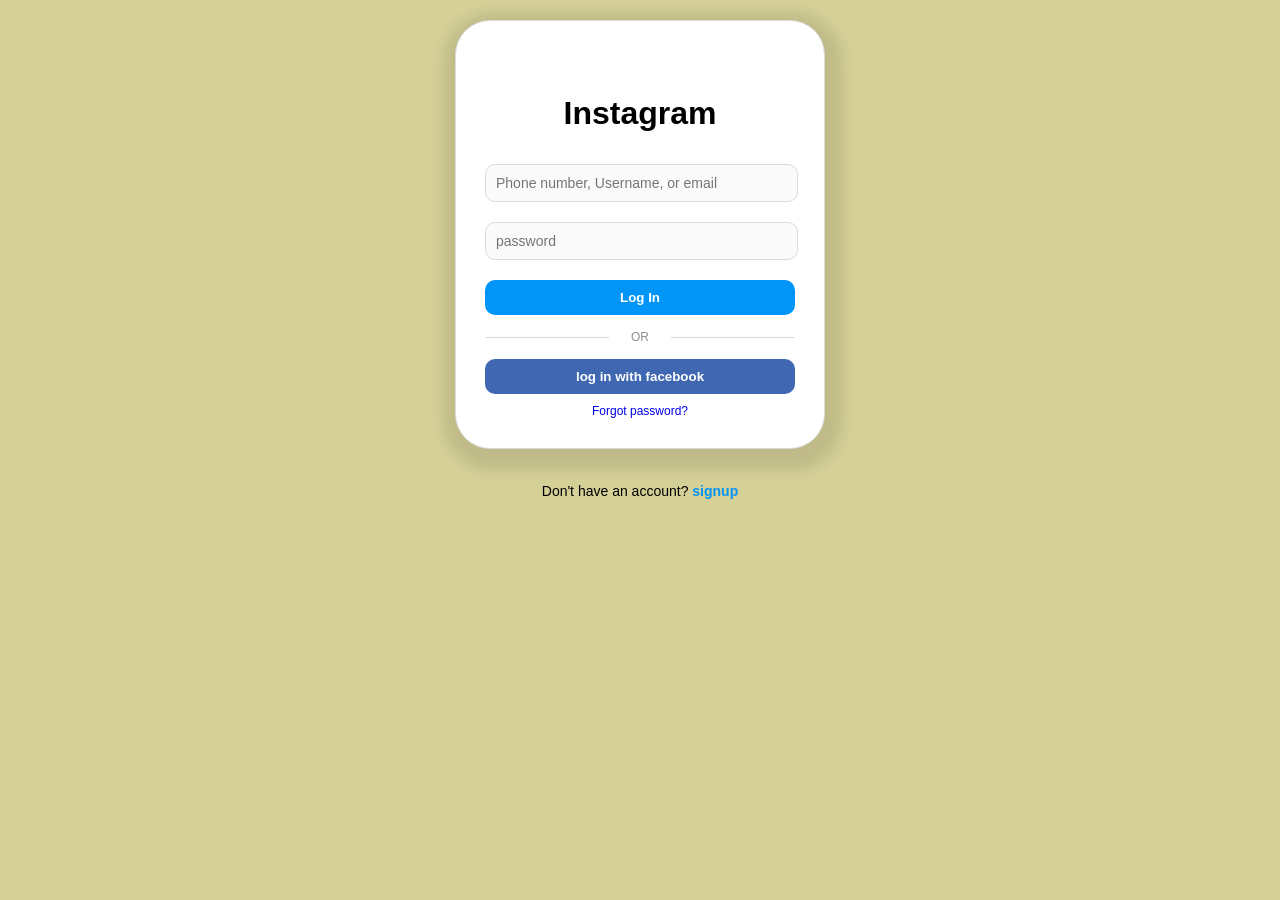
==== index.html @ c98c9a19 "Rename insta.html to index.html" ====
<!DOCTYPE html>
<html lang="en">
<head>
    <meta charset="UTF-8">
    <meta name="viewport" content="width=device-width, initial-scale=1.0">
    <title>Document</title>
    <link rel="stylesheet" href="insta.css">
</head>
<body>
    <div class="container">
       <div class="logo">
        <img src="ig logo.jfif" alt="">
        <h1 class="heading">Instagram</h1>
       </div>
       <form class="login_form">
        <input type="text" placeholder="Phone number, Username, or email " required>
        <input type="password" placeholder="password"required>
        <button type="submit">Log In</button>
       </form>
       <div class="divider">OR</div>
       <div class="social_login">
            <button class="email_login">log in with facebook</button>
       

         <div class="forget-password">
            <a class="a" href="#">Forgot password?</a>
         </div>
       </div>   
    </div>
    <div class="signup">
        <p>Don't have an account? <a href="#">signup</a></p>
    </div>

    
</body>
</html>
---- insta.css ----
body,html{
    margin: 0;
    padding: 0;
    font-family: Arial, Helvetica, sans-serif;
    background-color: #d5d097;
    display: flex;
    flex-direction: column;
    align-items: center;
    height: 100vh;
}
.container{
    width: 310px;
    padding: 29px;
    border: 1px solid #dbdbdb;
    background-color: #fff;
    border-radius: 35px;
    text-align: center;
    box-shadow: 3px 7px 14px 14px rgba(0,0,0,0.1);
    margin-top: 20px;
}
.logo img{
    width: 115px;
    margin-bottom: 0px;
    margin-top: 20px;
}
.login_form input{
    width: 94%;
    padding: 10px;
    margin: 10px 0px;
    border: 1px solid #dbdbdb;
    outline: none;
    border-radius: 10px;
    font-size: 14px;
    background-color: #fafafa ;
}
.login_form button{
    width: 100%;
    padding: 10px;
    background: #0095f6;
    color: #fff;
    font-weight: bold;
    border: none;
    border-radius: 10px;
    cursor: pointer;
    margin-top: 10px;   
}
.login_form button:hover{
    background-color:  #046ca3;
}
.divider{
    margin: 15px 0;
    font-size: 12px;
    color: #8e8e8e;
    position: relative;
}
.divider::before, .divider:after{
    content: "";
    position: absolute;
    top: 50%;
    width: 40%;
    height: 1px;
    background-color: #dbdbdb;
}
.divider::before{
    left: 0;
}
.divider:after{
    right: 0;
}
.email_login{
    background-color: #4068b2;
    color: #fff;
    padding: 10px;
    border: none;
    border-radius: 10px;
    cursor: pointer;
    width: 100%;
    font-weight: bold;
}
.email_login:hover{
    background-color: #365899;
}
.forget-password{
    text-decoration: none;
    font-size: 12px;
    color: #385085;
    margin-top: 10px;
    display: inline-block;
}
.signup{
    margin-top: 20px;
    font-size: 14px;
}
.signup a{
    color: #0095f6;
    text-decoration: none;
    font-weight: bold;
}

.a {
    text-decoration: none;
}
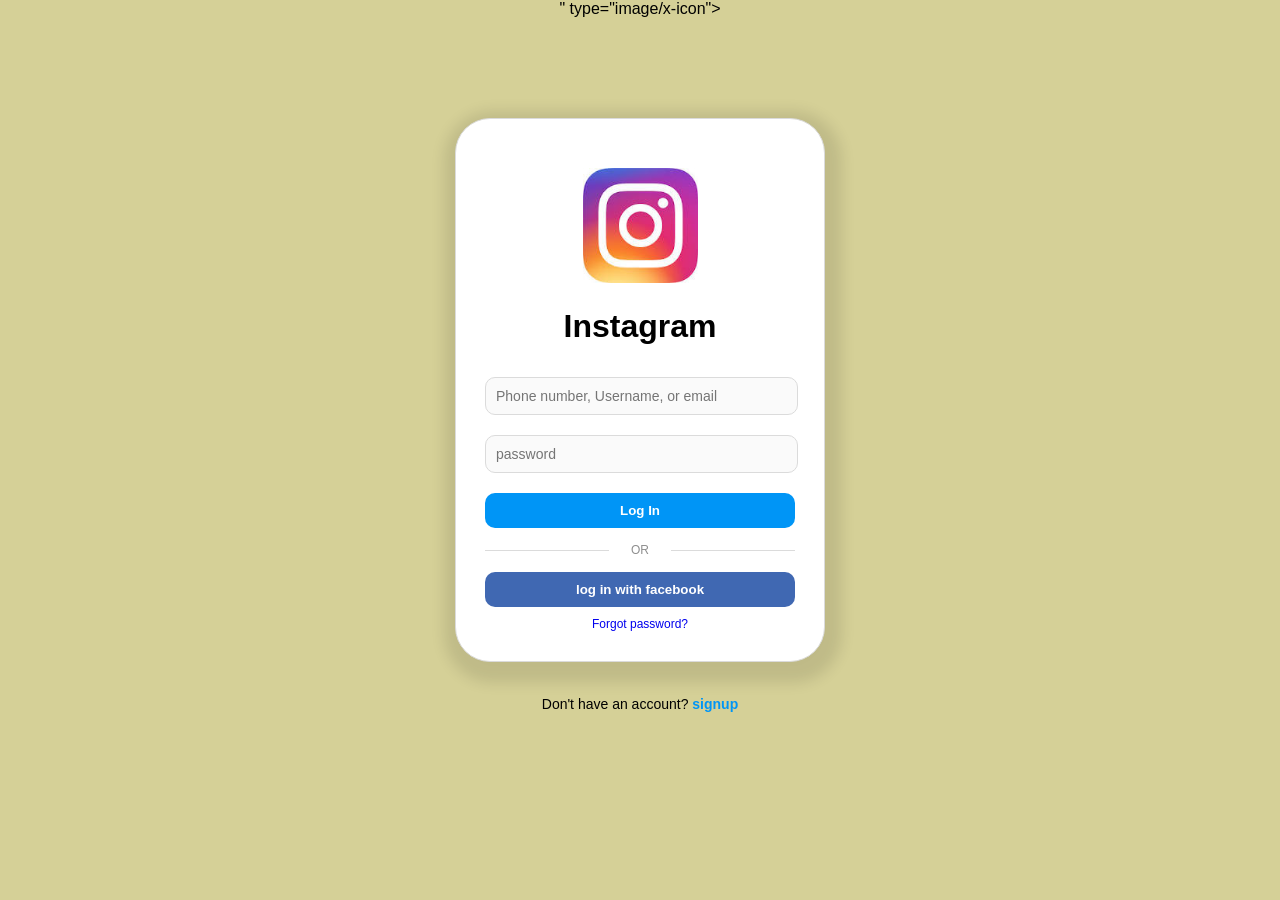
==== commit c21113cd: "Update index.html added icon" ====
--- a/index.html
+++ b/index.html
@@ -4,7 +4,8 @@
     <meta charset="UTF-8">
     <meta name="viewport" content="width=device-width, initial-scale=1.0">
     <title>Document</title>
-    <link rel="stylesheet" href="insta.css">
+    <link rel="stylesheet" href="index.css">
+    <link rel="shortcut icon" href="<i class="ri-instagram-line"></i>" type="image/x-icon">
 </head>
 <body>
     <div class="container">
--- a/index.css
+++ b/index.css
@@ -0,0 +1,102 @@
+body,html{
+    margin: 0;
+    padding: 0;
+    font-family: Arial, Helvetica, sans-serif;
+    background-color: #d5d097;
+    display: flex;
+    flex-direction: column;
+    align-items: center;
+    height: 100vh;
+}
+.container{
+    width: 310px;
+    padding: 29px;
+    border: 1px solid #dbdbdb;
+    background-color: #fff;
+    border-radius: 35px;
+    text-align: center;
+    box-shadow: 3px 7px 14px 14px rgba(0,0,0,0.1);
+    margin-top: 100px;
+}
+.logo img{
+    width: 115px;
+    margin-bottom: 0px;
+    margin-top: 20px;
+}
+.login_form input{
+    width: 94%;
+    padding: 10px;
+    margin: 10px 0px;
+    border: 1px solid #dbdbdb;
+    outline: none;
+    border-radius: 10px;
+    font-size: 14px;
+    background-color: #fafafa ;
+}
+.login_form button{
+    width: 100%;
+    padding: 10px;
+    background: #0095f6;
+    color: #fff;
+    font-weight: bold;
+    border: none;
+    border-radius: 10px;
+    cursor: pointer;
+    margin-top: 10px;   
+}
+.login_form button:hover{
+    background-color:  #046ca3;
+}
+.divider{
+    margin: 15px 0;
+    font-size: 12px;
+    color: #8e8e8e;
+    position: relative;
+}
+.divider::before, .divider:after{
+    content: "";
+    position: absolute;
+    top: 50%;
+    width: 40%;
+    height: 1px;
+    background-color: #dbdbdb;
+}
+.divider::before{
+    left: 0;
+}
+.divider:after{
+    right: 0;
+}
+.email_login{
+    background-color: #4068b2;
+    color: #fff;
+    padding: 10px;
+    border: none;
+    border-radius: 10px;
+    cursor: pointer;
+    width: 100%;
+    font-weight: bold;
+}
+.email_login:hover{
+    background-color: #365899;
+}
+.forget-password{
+    text-decoration: none;
+    font-size: 12px;
+    color: #385085;
+    margin-top: 10px;
+    display: inline-block;
+}
+.signup{
+    margin-top: 20px;
+    font-size: 14px;
+}
+.signup a{
+    color: #0095f6;
+    text-decoration: none;
+    font-weight: bold;
+}
+
+.a {
+    text-decoration: none;
+}
